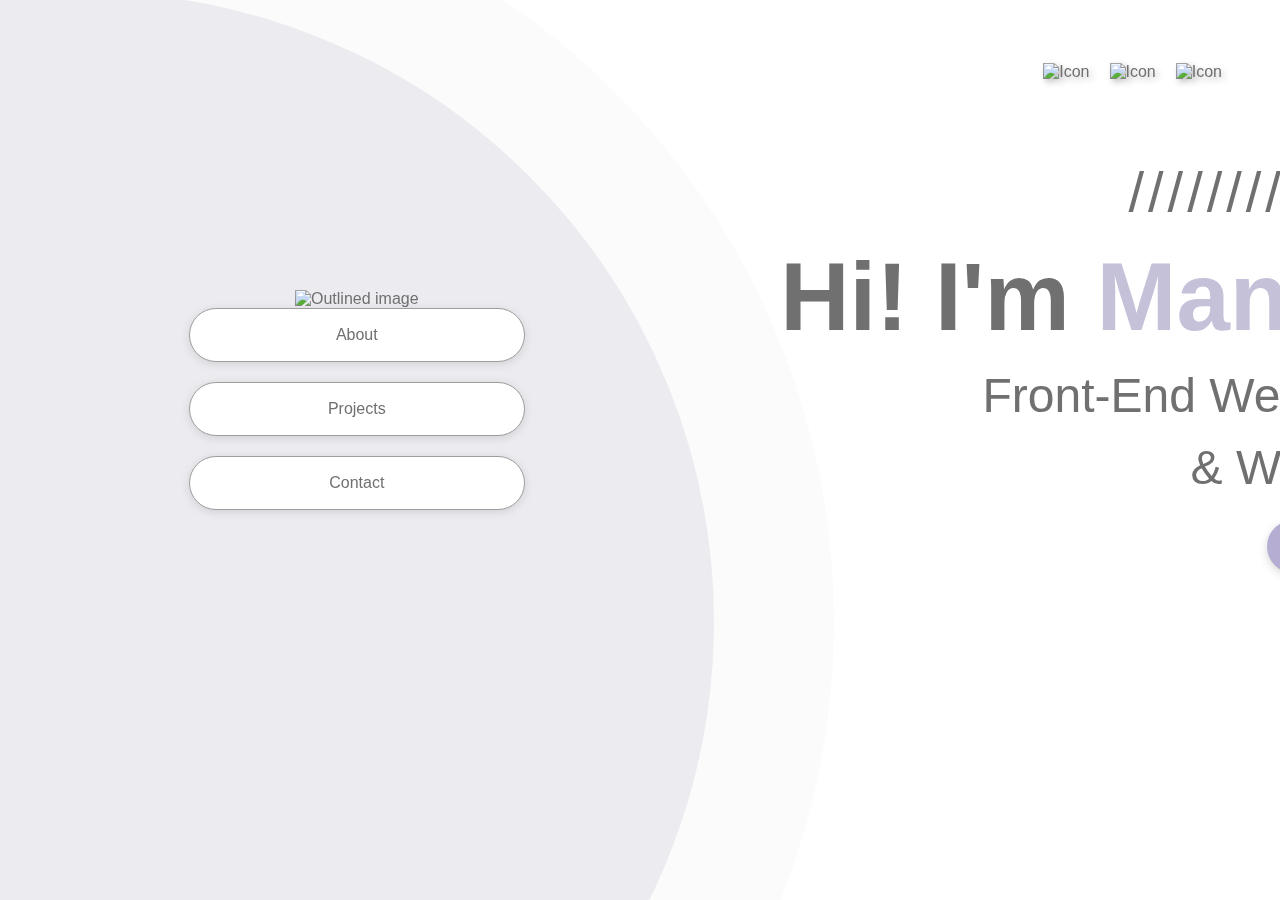
==== index.html @ b684059e "First submission 12/6/23" ====
<!DOCTYPE html>
<html lang="en">
  <head>
    <meta charset="UTF-8" />
    <meta name="viewport" content="width=device-width, initial-scale=1.0" />
    <link rel="stylesheet" href="styles.css" />
    <title>Document</title>
  </head>
  <body>
    <!-- background elements -->

    <div>
      <div id="purple-circle"></div>
      <div id="upper-right-icons">
        <img src="img/topright-1.png" alt="Icon" />
        <img src="img/topright-2.png" alt="Icon" />
        <img src="img/topright-3.png" alt="Icon" />
      </div>
      <div id="lower-dot-element">
        <img src="img/dot-element.png" alt="Background element" />
      </div>
    </div>

    <!-- nav -->

    <div id="nav-container">
      <nav id="navigation-elements">
        <a href="index.html"
          ><img src="img/outline-me.png" alt="Outlined image"
        /></a>
        <ul>
          <li class="nav-buttons segoe"><a href="about.html">About</a></li>
          <li class="nav-buttons segoe"><a href="#">Projects</a></li>
          <li class="nav-buttons segoe"><a href="#">Contact</a></li>
        </ul>
      </nav>

      <!-- main -->

      <main>
        <div class="main-container">
          <p class="segoe">/////////////////////</p>
          <h1>Hi! I'm <mark class="purple">Mannelyn</mark></h1>
          <p class="smaller-font">
            Front-End Web Developer <br />
            & Web Designer
          </p>
          <a href="#" class="button-1 segoe">Check out my projects</a>
        </div>
      </main>
    </div>
  </body>
</html>
---- styles.css ----
* {
  box-sizing: border-box;
  margin: 0;
  padding: 0;
}

body {
  position: relative;
  font-family: ArialBoldMT, Arial, Helvetica, sans-serif;
  background-color: white;
  color: #707070;
  width: 100%;
  height: 100%;
}

/* reused css */

@font-face {
  font-family: ArialBoldMT;
  src: url(fonts/ARLRDBD.ttf);
}

a {
  text-decoration: none;
  color: #707070;
  display: block;
}

.segoe {
  font-family: "Segoe UI", Tahoma, Geneva, Verdana, sans-serif;
}

mark.purple {
  color: #c4c1d9;
  background: none;
}

mark.pastel-purple {
  color: #e3e0f0;
  background: none;
}

/* --- backround elements --- */

#purple-circle {
  position: fixed;
  height: 1500px;
  width: 1500px;
  background-color: #ecebf0;
  border-radius: 100%;
  border: 120px solid #fbfbfb;
  margin-left: -52%;
  margin-top: -10%;
  z-index: 1;
}

#upper-right-icons {
  display: flex;
  padding-right: 3em;
  margin-top: 1.5em;
  justify-content: flex-end;
  align-items: center;

  width: 60em;
  height: 6em;
  z-index: 1;
  float: right;
}

#upper-right-icons img {
  padding: 10px;
  -webkit-filter: drop-shadow(3px 3px 3px #c0c0c0);
  filter: drop-shadow(3px 3px 3px #c0c0c0);
}

#lower-dot-element img {
  position: fixed;
  width: 25%;
  opacity: 50%;
  right: 0%;
  bottom: -17.5%;
  height: auto;
  z-index: 1;
}

/* --- nav --- */

#nav-container {
  position: absolute;
  display: flex;
  justify-content: center;
  align-items: center;
  margin-left: 11%;
  margin-top: 7%;
  width: 27em;
  height: 40em;
  z-index: 100;
}

#navigation-elements {
  font-family: Arial, Helvetica, sans-serif;
  display: flex;
  justify-content: center;
  align-items: center;
  text-align: center;
  flex-direction: column;
}

nav img {
  width: 70%;
  height: auto;
  margin-bottom: -4px;
}

nav ul li {
  list-style: none;
  padding: 20%;
}

.nav-buttons {
  background-color: white;
  width: 21em;
  padding: 17px;
  border: 1px solid #9d9d9d;
  margin: 20px;
  margin-top: 0;
  border-radius: 50px;
  box-shadow: rgba(99, 99, 99, 0.2) 0px 2px 8px 0px;
}

/* main */

.main-container {
  position: absolute;
  width: 50em;
  height: 500px;
  margin-left: 45%;
  margin-top: -60%;
  z-index: 100;
  text-align: right;
}

.main-container h1 {
  font-size: 6em;
  margin: 1% 0%;
}

.main-container p {
  font-size: 3em;
  line-height: 1.5em;
}

.main-container p:first-child {
  letter-spacing: 4px;
  font-size: 3.5em;
}

.button-1 {
  position: relative;
  display: flex;
  align-items: center;
  justify-content: center;
  width: 17em;
  height: 3.3em;
  background-color: #b5aed2;
  color: white;
  margin: 2% 0%;
  padding: 1.5em;
  float: right;
  border-radius: 50px;
  box-shadow: rgba(86, 86, 86, 0.24) 0px 3px 8px;
}

.button-1:hover {
  background-color: #aaa3c5;
  transition-duration: 0.4s;
}

/* ------ ABOUT PAGE ------ */

.about-container {
  position: absolute;
  width: 50em;
  height: 500px;
  margin-left: 45%;
  margin-top: -60%;
  z-index: 100;
  text-align: right;
}

.about-container h1,
h2 {
  font-size: 4.5em;
  margin: 1% 0%;
}

.about-container h2 {
  margin-top: 20px;
}

.about-container p:last-child {
  margin-right: 1%;
  font-size: 5em;
}

.about-container p {
  font-size: 1.2em;
  line-height: 1.5em;
  font-weight: 400;
}
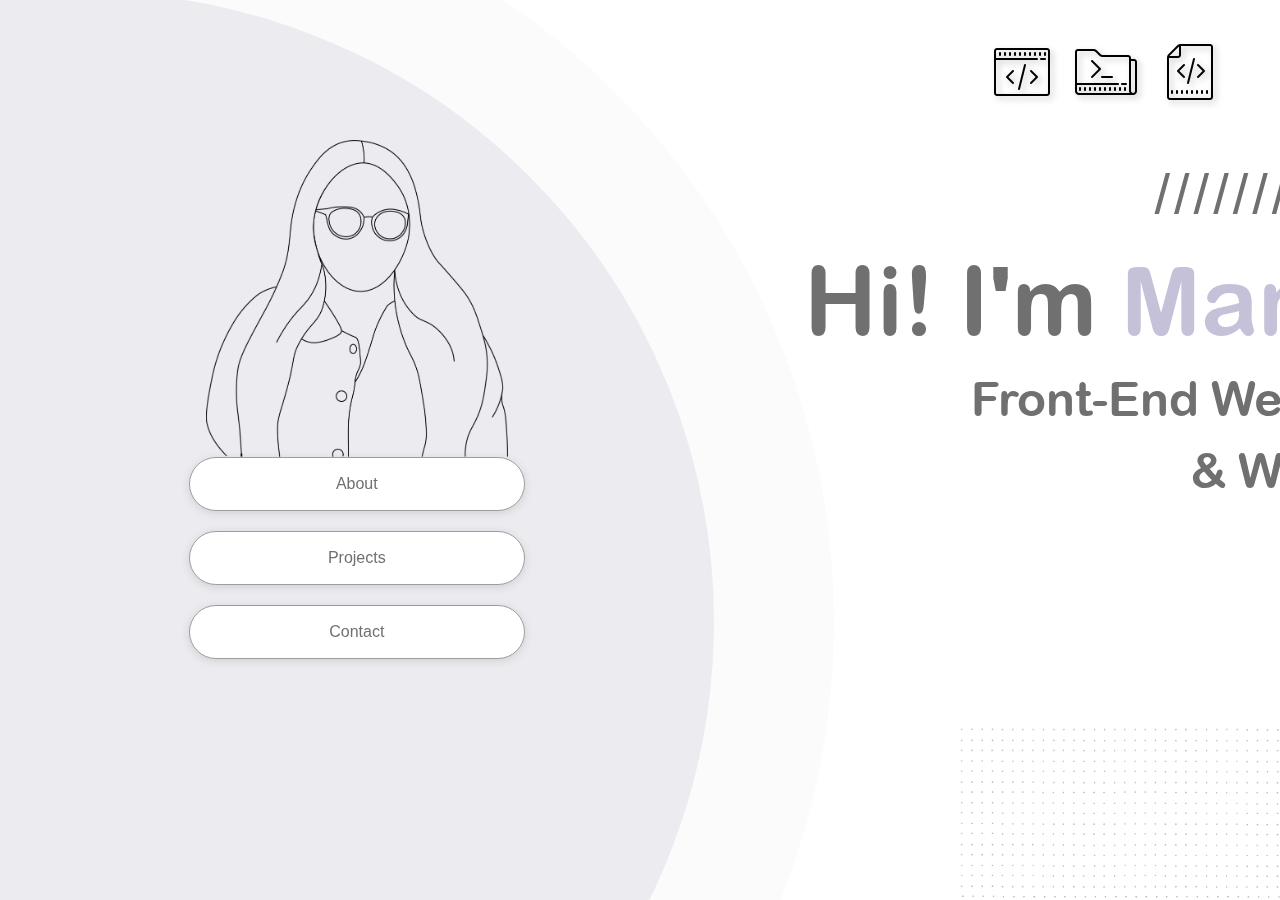
==== commit cc9644ef: "Update 12/8/23" ====
--- a/index.html
+++ b/index.html
@@ -30,7 +30,9 @@
         /></a>
         <ul>
           <li class="nav-buttons segoe"><a href="about.html">About</a></li>
-          <li class="nav-buttons segoe"><a href="#">Projects</a></li>
+          <li class="nav-buttons segoe">
+            <a href="projects.html">Projects</a>
+          </li>
           <li class="nav-buttons segoe"><a href="#">Contact</a></li>
         </ul>
       </nav>
--- a/styles.css
+++ b/styles.css
@@ -60,7 +60,6 @@
   margin-top: 1.5em;
   justify-content: flex-end;
   align-items: center;
-
   width: 60em;
   height: 6em;
   z-index: 1;
@@ -206,5 +205,63 @@
 .about-container p {
   font-size: 1.2em;
   line-height: 1.5em;
-  font-weight: 400;
-}
+  font-weight: 490;
+}
+
+/* ------ PROJECT PAGE ------ */
+
+.project-container {
+  position: absolute;
+  top: 0;
+  bottom: 0;
+  width: 65em;
+  height: 49.3em;
+  overflow-y: scroll;
+}
+
+.project-container::-webkit-scrollbar {
+  display: none;
+}
+.indv-project {
+  position: relative;
+  background-color: white;
+  margin: 30px 10px;
+  width: 50em;
+  height: 33em;
+  border: solid 1px rgb(226, 226, 226);
+  border-radius: 50px;
+  box-shadow: rgba(128, 128, 128, 0.24) 0px 3px 8px;
+  float: right;
+  display: flex;
+  flex-direction: column;
+}
+
+.project-img {
+  display: block;
+  max-width: 100%;
+  max-height: 100%;
+  border: solid 20px white;
+  border-radius: 50px;
+  opacity: 90%;
+}
+
+.project-img:hover {
+  transition-duration: 0.4s;
+  opacity: 100%;
+}
+
+.indv-project > h4 {
+  font-size: 2rem;
+  color: rgb(82, 82, 82);
+}
+
+.indv-project > p {
+  margin-bottom: 3em;
+}
+
+.indv-project h4,
+p {
+  display: block;
+  padding-left: 4%;
+  margin: 2px;
+}
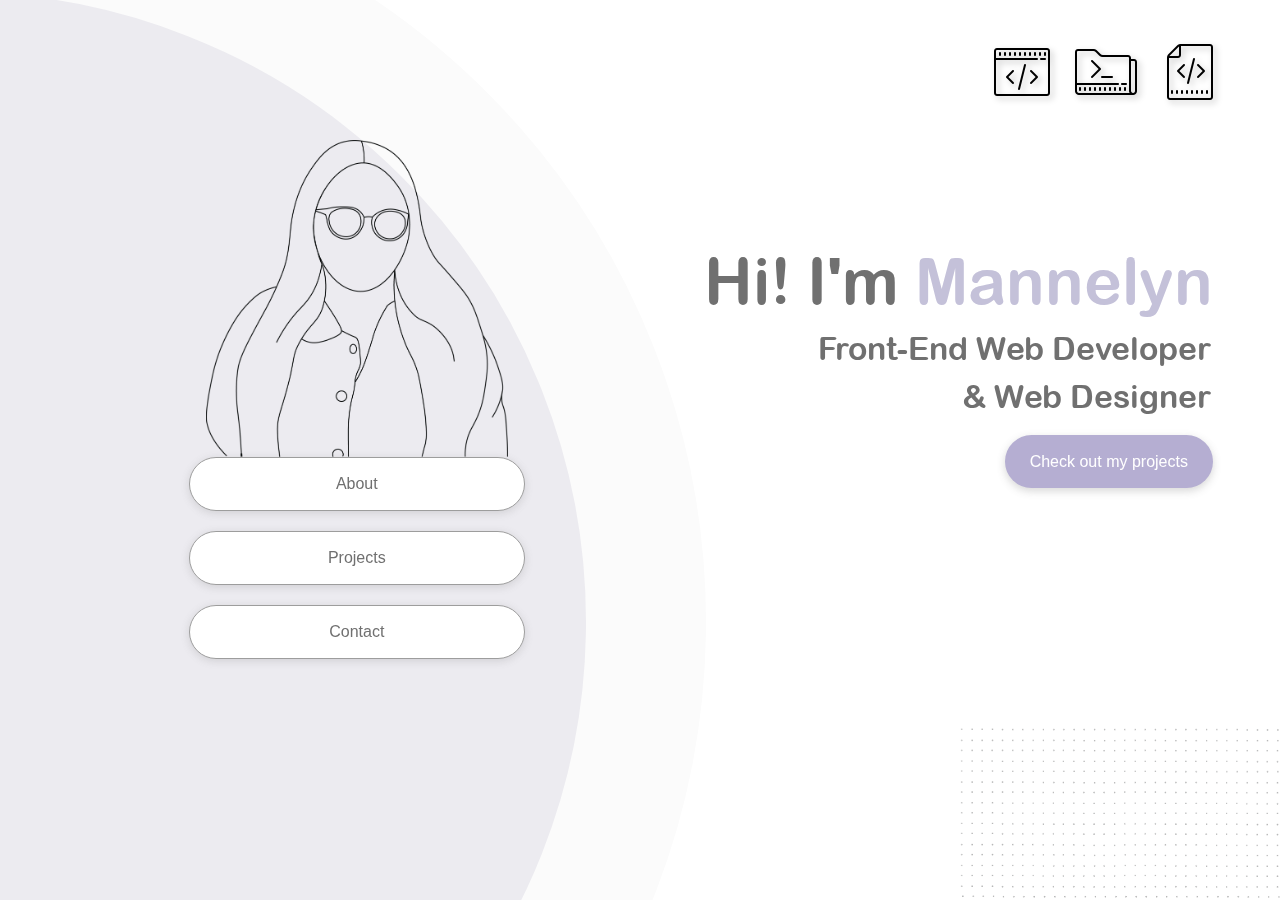
==== commit 9edad138: "update 3/4/24" ====
--- a/index.html
+++ b/index.html
@@ -4,7 +4,8 @@
     <meta charset="UTF-8" />
     <meta name="viewport" content="width=device-width, initial-scale=1.0" />
     <link rel="stylesheet" href="styles.css" />
-    <title>Document</title>
+    <link rel="icon" type="image/x-icon" href="/img/favicon.png" />
+    <title>Mannelyn's Portfolio</title>
   </head>
   <body>
     <!-- background elements -->
@@ -33,7 +34,7 @@
           <li class="nav-buttons segoe">
             <a href="projects.html">Projects</a>
           </li>
-          <li class="nav-buttons segoe"><a href="#">Contact</a></li>
+          <li class="nav-buttons segoe"><a href="contact.html">Contact</a></li>
         </ul>
       </nav>
 
@@ -47,7 +48,9 @@
             Front-End Web Developer <br />
             & Web Designer
           </p>
-          <a href="#" class="button-1 segoe">Check out my projects</a>
+          <a href="projects.html" class="button-1 segoe"
+            >Check out my projects</a
+          >
         </div>
       </main>
     </div>
--- a/styles.css
+++ b/styles.css
@@ -13,6 +13,16 @@
   height: 100%;
 }
 
+button {
+  background: none;
+  color: inherit;
+  border: none;
+  padding: 0;
+  font: inherit;
+  cursor: pointer;
+  outline: inherit;
+}
+
 /* reused css */
 
 @font-face {
@@ -40,7 +50,7 @@
   background: none;
 }
 
-/* --- backround elements --- */
+/* backround elements */
 
 #purple-circle {
   position: fixed;
@@ -82,7 +92,7 @@
   z-index: 1;
 }
 
-/* --- nav --- */
+/* ------ NAVIGATION ------ */
 
 #nav-container {
   position: absolute;
@@ -127,7 +137,15 @@
   box-shadow: rgba(99, 99, 99, 0.2) 0px 2px 8px 0px;
 }
 
-/* main */
+.nav-buttons:hover {
+  -webkit-transform: scale(1.025);
+  -ms-transform: scale(1.025);
+  transform: scale(1.025);
+  transition-duration: 0.2s;
+  transition-timing-function: line;
+}
+
+/* ------ INDEX PAGE ------ */
 
 .main-container {
   position: absolute;
@@ -137,6 +155,9 @@
   margin-top: -60%;
   z-index: 100;
   text-align: right;
+  animation-name: main-animation;
+  animation-duration: 1s;
+  animation-fill-mode: forwards;
 }
 
 .main-container h1 {
@@ -185,6 +206,9 @@
   margin-top: -60%;
   z-index: 100;
   text-align: right;
+  animation-name: main-animation;
+  animation-duration: 1s;
+  animation-fill-mode: forwards;
 }
 
 .about-container h1,
@@ -215,8 +239,11 @@
   top: 0;
   bottom: 0;
   width: 65em;
-  height: 49.3em;
+  height: 48.4em;
   overflow-y: scroll;
+  animation-name: main-animation;
+  animation-duration: 1s;
+  animation-fill-mode: forwards;
 }
 
 .project-container::-webkit-scrollbar {
@@ -265,3 +292,211 @@
   padding-left: 4%;
   margin: 2px;
 }
+
+/* ------ CONTACT PAGE ------ */
+
+.contact-container {
+  position: absolute;
+  width: 50em;
+  height: auto;
+  margin-left: 30%;
+  margin-top: -60%;
+  z-index: 100;
+  text-align: right;
+  display: flex;
+  flex-direction: column;
+  justify-content: flex-end;
+  animation-name: main-animation;
+  animation-duration: 1s;
+  animation-fill-mode: forwards;
+}
+
+.contact-container h1 {
+  float: right;
+  font-size: 4.3rem;
+  padding-right: 15px;
+  padding-bottom: 20px;
+}
+
+.contacts {
+  display: flex;
+  flex-direction: column;
+  align-items: end;
+  gap: 20px;
+}
+
+.contacts textarea {
+  height: 190px;
+  width: 650px;
+  font-family: inherit;
+  padding-top: 15px;
+  border-radius: 20px;
+  font-family: "Segoe UI", Tahoma, Geneva, Verdana, sans-serif;
+}
+
+.contact-inputs {
+  border: 1.2px rgb(211, 211, 211) solid;
+  height: 53px;
+  width: 650px;
+  padding-left: 25px;
+  color: #666;
+  border-radius: 50px;
+}
+
+.contact-inputs:hover {
+  border: 1.2px #b1b1b1 solid;
+  transition-duration: 0.4s;
+}
+
+.socials-container {
+  position: relative;
+  background-color: rgb(255, 255, 255);
+  width: 3.2em;
+  display: flex;
+  flex-direction: column;
+  align-items: flex-end;
+  margin-top: -33%;
+  margin-left: 102%;
+}
+
+.socials {
+  position: relative;
+  height: 3.2em;
+  width: 3.2em;
+  border-radius: 10px;
+  padding: 3px;
+  opacity: 80%;
+}
+
+.socials:hover {
+  opacity: 100%;
+  transition-duration: 0.4s;
+}
+
+/* submit button for contact input */
+
+.button-2 {
+  position: relative;
+  display: flex;
+  align-items: center;
+  justify-content: center;
+  width: 10em;
+  height: 3.3em;
+  right: 13em;
+  background-color: #b5aed2;
+  color: white;
+  margin: 1% 0%;
+  padding: 1.5em;
+  border-radius: 50px;
+  box-shadow: rgba(86, 86, 86, 0.24) 0px 3px 8px;
+}
+
+.button-2:hover {
+  background-color: #aaa3c5;
+  transition-duration: 0.4s;
+}
+
+/* --- !!!EXTRAS!!! --- */
+
+/* fade-in animation  */
+
+@keyframes main-animation {
+  from {
+    opacity: 40%;
+  }
+  to {
+    opacity: 100%;
+  }
+}
+
+/* ------ MEDIA QUERIES ------ */
+
+@media screen and (max-width: 1900px) {
+  /* index */
+
+  .main-container {
+    position: absolute;
+    width: 50em;
+    height: 500px;
+    margin-left: 0%;
+    margin-top: -60%;
+    z-index: 100;
+    text-align: right;
+  }
+
+  /* about */
+  .about-container {
+    position: absolute;
+    width: 45em;
+    height: 500px;
+    margin-left: 45%;
+    margin-top: -60%;
+  }
+
+  /* contact */
+  .contact-container {
+    position: absolute;
+    width: 50em;
+    height: auto;
+    margin-left: 7%;
+  }
+}
+
+@media screen and (max-width: 1500px) {
+  /* index */
+  .main-container {
+    position: absolute;
+    width: 40em;
+    height: 500px;
+    margin-left: 0%;
+    margin-top: -40%;
+    z-index: 100;
+  }
+
+  .main-container h1 {
+    font-size: 4em;
+  }
+
+  .main-container p {
+    font-size: 2em;
+  }
+
+  .main-container p:first-child {
+    display: none;
+  }
+
+  .button-1 {
+    width: 13em;
+  }
+
+  #purple-circle {
+    margin-left: -62%;
+  }
+
+  /* about */
+  .about-container {
+    position: absolute;
+    width: 35em;
+    height: 500px;
+    margin-left: 45%;
+    margin-top: -60%;
+  }
+
+  /* project */
+  .project-container {
+    position: absolute;
+    top: 0;
+    bottom: 0;
+    width: 50em;
+    height: 48.4em;
+    margin-left: 10%;
+  }
+
+  /* contact */
+  .contact-container {
+    position: absolute;
+    width: 50em;
+    height: auto;
+    margin-left: -15%;
+  }
+}
